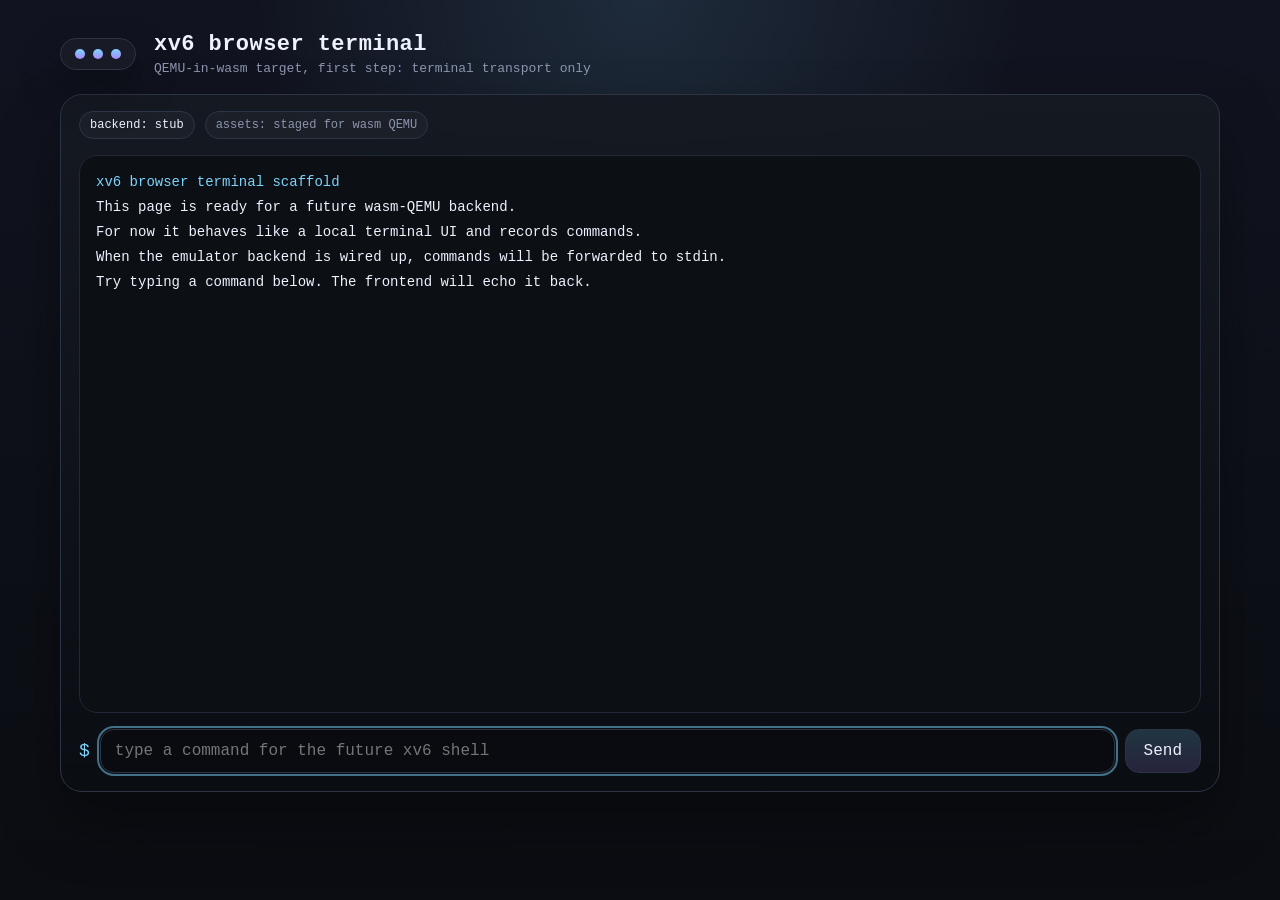
==== web/index.html @ dcb0dc7e "downloaded qemu source and emscripten. probably need some more tooling." ====
<!doctype html>
<html lang="en">
<head>
  <meta charset="utf-8">
  <meta name="viewport" content="width=device-width, initial-scale=1">
  <title>xv6 browser terminal</title>
  <link rel="stylesheet" href="./styles.css">
</head>
<body>
  <main class="shell">
    <header class="chrome">
      <div class="dots" aria-hidden="true">
        <span></span>
        <span></span>
        <span></span>
      </div>
      <div>
        <h1>xv6 browser terminal</h1>
        <p>QEMU-in-wasm target, first step: terminal transport only</p>
      </div>
    </header>

    <section class="panel">
      <div class="status">
        <span class="badge" id="backend-badge">backend: stub</span>
        <span class="badge muted" id="asset-badge">assets: not loaded</span>
      </div>

      <div id="terminal" class="terminal" aria-label="browser terminal output" tabindex="0"></div>

      <form id="command-form" class="command-bar" autocomplete="off">
        <label class="prompt" for="command-input">$</label>
        <input id="command-input" name="command" type="text" spellcheck="false" placeholder="type a command for the future xv6 shell" />
        <button type="submit">Send</button>
      </form>
    </section>
  </main>

  <script type="module" src="./app.js"></script>
</body>
</html>
---- web/styles.css ----
:root {
  color-scheme: dark;
  --bg: #0f1115;
  --panel: #151922;
  --panel-2: #0c0f14;
  --text: #eef2ff;
  --muted: #8c95ad;
  --accent: #7dd3fc;
  --accent-2: #a78bfa;
  --border: #2d3444;
  --shadow: rgba(0, 0, 0, 0.35);
}

* {
  box-sizing: border-box;
}

html,
body {
  height: 100%;
  margin: 0;
}

body {
  font-family: ui-monospace, SFMono-Regular, Menlo, Consolas, "Liberation Mono", monospace;
  background:
    radial-gradient(circle at top, rgba(125, 211, 252, 0.12), transparent 35%),
    linear-gradient(180deg, #111420 0%, #0b0d12 100%);
  color: var(--text);
}

.shell {
  max-width: 1200px;
  margin: 0 auto;
  padding: 32px 20px 28px;
}

.chrome {
  display: flex;
  gap: 18px;
  align-items: center;
  margin-bottom: 18px;
}

.chrome h1 {
  margin: 0;
  font-size: 22px;
  letter-spacing: 0.02em;
}

.chrome p {
  margin: 4px 0 0;
  color: var(--muted);
  font-size: 13px;
}

.dots {
  display: flex;
  gap: 8px;
  padding: 10px 14px;
  border: 1px solid var(--border);
  border-radius: 999px;
  background: rgba(255, 255, 255, 0.03);
  box-shadow: 0 20px 40px var(--shadow);
}

.dots span {
  width: 10px;
  height: 10px;
  border-radius: 999px;
  background: linear-gradient(180deg, var(--accent), var(--accent-2));
}

.panel {
  border: 1px solid var(--border);
  border-radius: 22px;
  background: linear-gradient(180deg, rgba(21, 25, 34, 0.96), rgba(10, 13, 18, 0.96));
  box-shadow: 0 30px 60px var(--shadow);
  overflow: hidden;
}

.status {
  display: flex;
  gap: 10px;
  flex-wrap: wrap;
  padding: 16px 18px 0;
}

.badge {
  display: inline-flex;
  align-items: center;
  border-radius: 999px;
  border: 1px solid var(--border);
  background: rgba(255, 255, 255, 0.03);
  color: var(--text);
  font-size: 12px;
  padding: 6px 10px;
}

.badge.muted {
  color: var(--muted);
}

.terminal {
  min-height: 62vh;
  margin: 16px 18px 0;
  padding: 16px;
  border-radius: 18px;
  border: 1px solid #202738;
  background: var(--panel-2);
  overflow: auto;
  white-space: pre-wrap;
  line-height: 1.5;
  font-size: 14px;
}

.terminal .line {
  margin: 0 0 4px;
}

.terminal .dim {
  color: var(--muted);
}

.terminal .accent {
  color: var(--accent);
}

.command-bar {
  display: grid;
  grid-template-columns: auto 1fr auto;
  gap: 10px;
  padding: 16px 18px 18px;
  align-items: center;
}

.prompt {
  color: var(--accent);
  font-size: 18px;
}

#command-input {
  min-width: 0;
  width: 100%;
  padding: 12px 14px;
  border-radius: 14px;
  border: 1px solid var(--border);
  background: #090b10;
  color: var(--text);
  font: inherit;
}

#command-input:focus {
  outline: 2px solid rgba(125, 211, 252, 0.5);
  outline-offset: 1px;
}

.command-bar button {
  padding: 12px 18px;
  border: 1px solid var(--border);
  border-radius: 14px;
  background: linear-gradient(180deg, rgba(125, 211, 252, 0.2), rgba(167, 139, 250, 0.18));
  color: var(--text);
  font: inherit;
  cursor: pointer;
}

.command-bar button:hover {
  border-color: rgba(125, 211, 252, 0.5);
}

@media (max-width: 720px) {
  .shell {
    padding: 16px 12px 16px;
  }

  .command-bar {
    grid-template-columns: 1fr;
  }

  .prompt {
    display: none;
  }
}
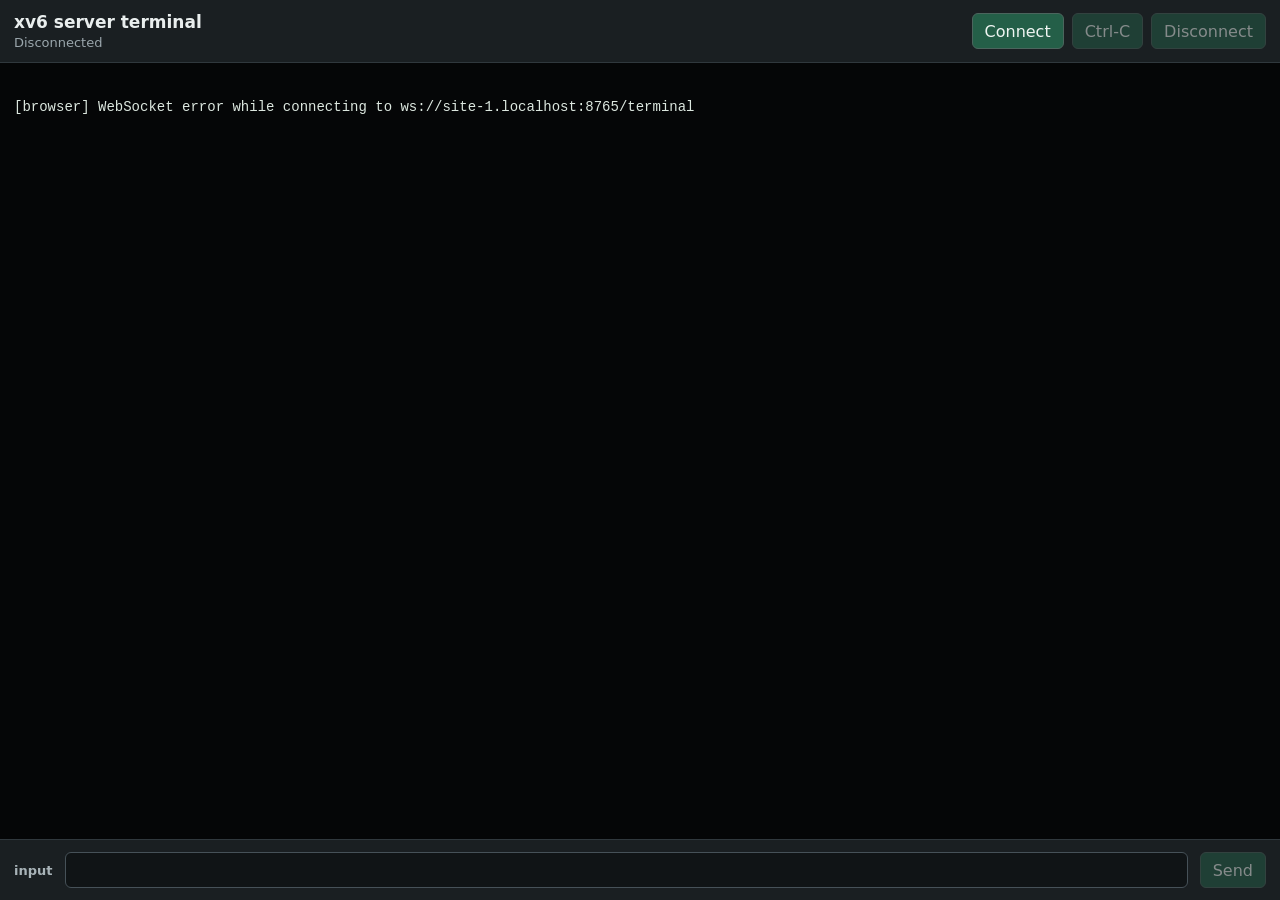
==== commit 615e39b3: "xv6 can run on server and be accessed on client." ====
--- a/web/index.html
+++ b/web/index.html
@@ -3,37 +3,30 @@
 <head>
   <meta charset="utf-8">
   <meta name="viewport" content="width=device-width, initial-scale=1">
-  <title>xv6 browser terminal</title>
+  <title>xv6 server terminal</title>
   <link rel="stylesheet" href="./styles.css">
 </head>
 <body>
-  <main class="shell">
-    <header class="chrome">
-      <div class="dots" aria-hidden="true">
-        <span></span>
-        <span></span>
-        <span></span>
+  <main class="app">
+    <header class="bar">
+      <div>
+        <h1>xv6 server terminal</h1>
+        <p id="status">Disconnected</p>
       </div>
-      <div>
-        <h1>xv6 browser terminal</h1>
-        <p>QEMU-in-wasm target, first step: terminal transport only</p>
+      <div class="actions">
+        <button id="connect" type="button">Connect</button>
+        <button id="interrupt" type="button" disabled>Ctrl-C</button>
+        <button id="disconnect" type="button" disabled>Disconnect</button>
       </div>
     </header>
 
-    <section class="panel">
-      <div class="status">
-        <span class="badge" id="backend-badge">backend: stub</span>
-        <span class="badge muted" id="asset-badge">assets: not loaded</span>
-      </div>
+    <pre id="terminal" class="terminal" tabindex="0" aria-label="xv6 terminal output"></pre>
 
-      <div id="terminal" class="terminal" aria-label="browser terminal output" tabindex="0"></div>
-
-      <form id="command-form" class="command-bar" autocomplete="off">
-        <label class="prompt" for="command-input">$</label>
-        <input id="command-input" name="command" type="text" spellcheck="false" placeholder="type a command for the future xv6 shell" />
-        <button type="submit">Send</button>
-      </form>
-    </section>
+    <form id="input-form" class="input-bar" autocomplete="off">
+      <label for="input">input</label>
+      <input id="input" type="text" spellcheck="false" disabled>
+      <button id="send" type="submit" disabled>Send</button>
+    </form>
   </main>
 
   <script type="module" src="./app.js"></script>
--- a/web/styles.css
+++ b/web/styles.css
@@ -1,184 +1,119 @@
 :root {
   color-scheme: dark;
-  --bg: #0f1115;
-  --panel: #151922;
-  --panel-2: #0c0f14;
-  --text: #eef2ff;
-  --muted: #8c95ad;
-  --accent: #7dd3fc;
-  --accent-2: #a78bfa;
-  --border: #2d3444;
-  --shadow: rgba(0, 0, 0, 0.35);
+  font-family: ui-sans-serif, system-ui, -apple-system, BlinkMacSystemFont, "Segoe UI", sans-serif;
+  background: #0d0f10;
+  color: #e9eeee;
 }
 
 * {
   box-sizing: border-box;
 }
 
-html,
 body {
-  height: 100%;
   margin: 0;
+  min-height: 100vh;
+  background: #0d0f10;
 }
 
-body {
-  font-family: ui-monospace, SFMono-Regular, Menlo, Consolas, "Liberation Mono", monospace;
-  background:
-    radial-gradient(circle at top, rgba(125, 211, 252, 0.12), transparent 35%),
-    linear-gradient(180deg, #111420 0%, #0b0d12 100%);
-  color: var(--text);
+button,
+input {
+  font: inherit;
 }
 
-.shell {
-  max-width: 1200px;
-  margin: 0 auto;
-  padding: 32px 20px 28px;
+.app {
+  min-height: 100vh;
+  display: grid;
+  grid-template-rows: auto 1fr auto;
 }
 
-.chrome {
+.bar,
+.input-bar {
   display: flex;
-  gap: 18px;
   align-items: center;
-  margin-bottom: 18px;
+  gap: 12px;
+  padding: 12px 14px;
+  background: #1a1f22;
+  border-bottom: 1px solid #30383d;
 }
 
-.chrome h1 {
-  margin: 0;
-  font-size: 22px;
-  letter-spacing: 0.02em;
+.bar {
+  justify-content: space-between;
 }
 
-.chrome p {
-  margin: 4px 0 0;
-  color: var(--muted);
+.bar h1 {
+  margin: 0;
+  font-size: 17px;
+  letter-spacing: 0;
+}
+
+.bar p {
+  margin: 3px 0 0;
+  color: #9aa6ac;
   font-size: 13px;
 }
 
-.dots {
+.actions {
   display: flex;
   gap: 8px;
-  padding: 10px 14px;
-  border: 1px solid var(--border);
-  border-radius: 999px;
-  background: rgba(255, 255, 255, 0.03);
-  box-shadow: 0 20px 40px var(--shadow);
 }
 
-.dots span {
-  width: 10px;
-  height: 10px;
-  border-radius: 999px;
-  background: linear-gradient(180deg, var(--accent), var(--accent-2));
+button {
+  min-height: 36px;
+  border: 1px solid #4b655d;
+  border-radius: 6px;
+  padding: 0 12px;
+  color: #eff5f2;
+  background: #245f48;
+  cursor: pointer;
 }
 
-.panel {
-  border: 1px solid var(--border);
-  border-radius: 22px;
-  background: linear-gradient(180deg, rgba(21, 25, 34, 0.96), rgba(10, 13, 18, 0.96));
-  box-shadow: 0 30px 60px var(--shadow);
-  overflow: hidden;
-}
-
-.status {
-  display: flex;
-  gap: 10px;
-  flex-wrap: wrap;
-  padding: 16px 18px 0;
-}
-
-.badge {
-  display: inline-flex;
-  align-items: center;
-  border-radius: 999px;
-  border: 1px solid var(--border);
-  background: rgba(255, 255, 255, 0.03);
-  color: var(--text);
-  font-size: 12px;
-  padding: 6px 10px;
-}
-
-.badge.muted {
-  color: var(--muted);
+button:disabled {
+  cursor: not-allowed;
+  opacity: 0.5;
 }
 
 .terminal {
-  min-height: 62vh;
-  margin: 16px 18px 0;
-  padding: 16px;
-  border-radius: 18px;
-  border: 1px solid #202738;
-  background: var(--panel-2);
+  min-height: 0;
+  margin: 0;
   overflow: auto;
+  padding: 14px;
   white-space: pre-wrap;
-  line-height: 1.5;
-  font-size: 14px;
+  word-break: break-word;
+  background: #050607;
+  color: #dce7df;
+  font: 14px/1.45 ui-monospace, SFMono-Regular, Menlo, Consolas, "Liberation Mono", monospace;
 }
 
-.terminal .line {
-  margin: 0 0 4px;
+.input-bar {
+  border-top: 1px solid #30383d;
+  border-bottom: 0;
 }
 
-.terminal .dim {
-  color: var(--muted);
+.input-bar label {
+  color: #a8b3b8;
+  font-size: 13px;
+  font-weight: 700;
 }
 
-.terminal .accent {
-  color: var(--accent);
+.input-bar input {
+  min-width: 0;
+  flex: 1;
+  min-height: 36px;
+  border: 1px solid #465158;
+  border-radius: 6px;
+  padding: 0 10px;
+  background: #101416;
+  color: #eff5f2;
 }
 
-.command-bar {
-  display: grid;
-  grid-template-columns: auto 1fr auto;
-  gap: 10px;
-  padding: 16px 18px 18px;
-  align-items: center;
-}
-
-.prompt {
-  color: var(--accent);
-  font-size: 18px;
-}
-
-#command-input {
-  min-width: 0;
-  width: 100%;
-  padding: 12px 14px;
-  border-radius: 14px;
-  border: 1px solid var(--border);
-  background: #090b10;
-  color: var(--text);
-  font: inherit;
-}
-
-#command-input:focus {
-  outline: 2px solid rgba(125, 211, 252, 0.5);
-  outline-offset: 1px;
-}
-
-.command-bar button {
-  padding: 12px 18px;
-  border: 1px solid var(--border);
-  border-radius: 14px;
-  background: linear-gradient(180deg, rgba(125, 211, 252, 0.2), rgba(167, 139, 250, 0.18));
-  color: var(--text);
-  font: inherit;
-  cursor: pointer;
-}
-
-.command-bar button:hover {
-  border-color: rgba(125, 211, 252, 0.5);
-}
-
-@media (max-width: 720px) {
-  .shell {
-    padding: 16px 12px 16px;
+@media (max-width: 680px) {
+  .bar {
+    align-items: stretch;
+    flex-direction: column;
   }
 
-  .command-bar {
-    grid-template-columns: 1fr;
-  }
-
-  .prompt {
-    display: none;
+  .actions {
+    display: grid;
+    grid-template-columns: 1fr 1fr 1fr;
   }
 }
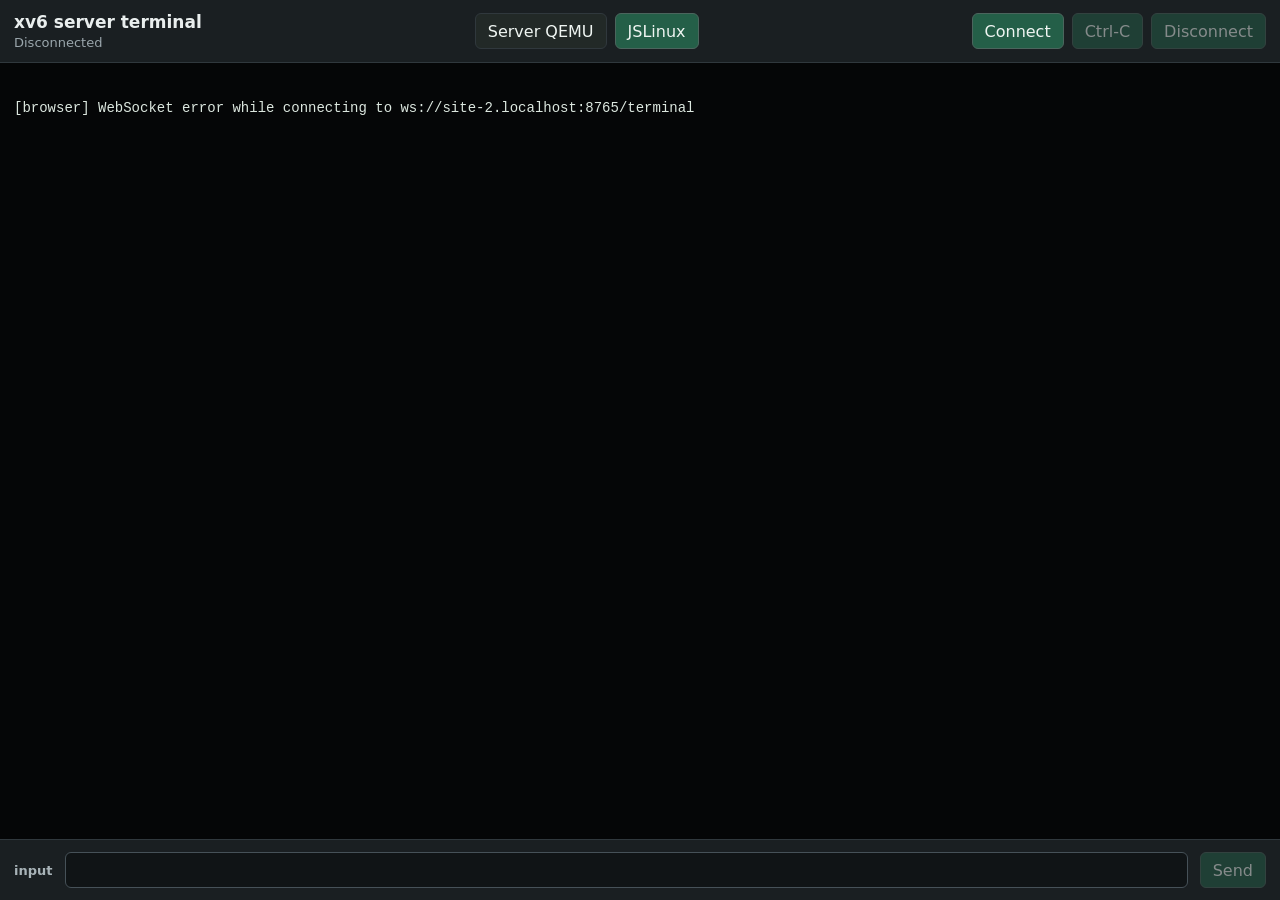
==== commit ddf5d157: "QEMU xv6 on server works" ====
--- a/web/index.html
+++ b/web/index.html
@@ -13,6 +13,10 @@
         <h1>xv6 server terminal</h1>
         <p id="status">Disconnected</p>
       </div>
+      <nav class="mode-links" aria-label="browser modes">
+        <a href="./" aria-current="page">Server QEMU</a>
+        <a href="./jslinux.html">JSLinux</a>
+      </nav>
       <div class="actions">
         <button id="connect" type="button">Connect</button>
         <button id="interrupt" type="button" disabled>Ctrl-C</button>
--- a/web/styles.css
+++ b/web/styles.css
@@ -1,18 +1,28 @@
 :root {
   color-scheme: dark;
-  font-family: ui-sans-serif, system-ui, -apple-system, BlinkMacSystemFont, "Segoe UI", sans-serif;
-  background: #0d0f10;
-  color: #e9eeee;
+  --bg: #0d0f10;
+  --surface: #1a1f22;
+  --surface-2: #050607;
+  --text: #e9eeee;
+  --muted: #9aa6ac;
+  --accent: #5fd08c;
+  --border: #30383d;
 }
 
 * {
   box-sizing: border-box;
 }
 
+html,
 body {
+  height: 100%;
   margin: 0;
-  min-height: 100vh;
-  background: #0d0f10;
+}
+
+body {
+  background: var(--bg);
+  color: var(--text);
+  font-family: ui-sans-serif, system-ui, -apple-system, BlinkMacSystemFont, "Segoe UI", sans-serif;
 }
 
 button,
@@ -20,51 +30,82 @@
   font: inherit;
 }
 
-.app {
+a {
+  color: inherit;
+}
+
+.app,
+.shell {
   min-height: 100vh;
   display: grid;
   grid-template-rows: auto 1fr auto;
 }
 
+.shell {
+  grid-template-rows: auto 1fr;
+}
+
 .bar,
+.chrome,
 .input-bar {
   display: flex;
   align-items: center;
   gap: 12px;
   padding: 12px 14px;
-  background: #1a1f22;
-  border-bottom: 1px solid #30383d;
-}
-
-.bar {
+  background: var(--surface);
+  border-bottom: 1px solid var(--border);
+}
+
+.bar,
+.chrome {
   justify-content: space-between;
 }
 
-.bar h1 {
+.bar h1,
+.chrome h1 {
   margin: 0;
   font-size: 17px;
+  line-height: 1.2;
   letter-spacing: 0;
 }
 
-.bar p {
+.bar p,
+.chrome p {
   margin: 3px 0 0;
-  color: #9aa6ac;
+  color: var(--muted);
   font-size: 13px;
 }
 
-.actions {
+.actions,
+.mode-links {
   display: flex;
   gap: 8px;
 }
 
-button {
+.mode-links {
+  flex: none;
+}
+
+.mode-links a,
+button,
+.handoff-actions a {
   min-height: 36px;
+  display: inline-flex;
+  align-items: center;
+  justify-content: center;
   border: 1px solid #4b655d;
   border-radius: 6px;
   padding: 0 12px;
   color: #eff5f2;
   background: #245f48;
+  text-decoration: none;
   cursor: pointer;
+}
+
+.mode-links a[aria-current="page"],
+.handoff-actions a.secondary {
+  border-color: var(--border);
+  background: #222927;
 }
 
 button:disabled {
@@ -79,13 +120,13 @@
   padding: 14px;
   white-space: pre-wrap;
   word-break: break-word;
-  background: #050607;
+  background: var(--surface-2);
   color: #dce7df;
   font: 14px/1.45 ui-monospace, SFMono-Regular, Menlo, Consolas, "Liberation Mono", monospace;
 }
 
 .input-bar {
-  border-top: 1px solid #30383d;
+  border-top: 1px solid var(--border);
   border-bottom: 0;
 }
 
@@ -106,14 +147,69 @@
   color: #eff5f2;
 }
 
-@media (max-width: 680px) {
-  .bar {
+.handoff {
+  max-width: 920px;
+  width: 100%;
+  margin: 0 auto;
+  padding: 18px 14px;
+}
+
+.handoff p {
+  color: var(--muted);
+  line-height: 1.5;
+}
+
+.handoff code {
+  color: var(--text);
+  font-family: ui-monospace, SFMono-Regular, Menlo, Consolas, "Liberation Mono", monospace;
+}
+
+.handoff-actions {
+  display: flex;
+  flex-wrap: wrap;
+  gap: 10px;
+  margin: 18px 0;
+}
+
+.asset-list {
+  margin: 16px 0 0;
+  padding: 0;
+  list-style: none;
+  border-top: 1px solid var(--border);
+}
+
+.asset-list li {
+  display: grid;
+  grid-template-columns: 120px 1fr;
+  gap: 12px;
+  padding: 10px 0;
+  border-bottom: 1px solid var(--border);
+}
+
+.asset-list span {
+  color: var(--muted);
+}
+
+@media (max-width: 720px) {
+  .bar,
+  .chrome {
     align-items: stretch;
     flex-direction: column;
   }
 
-  .actions {
+  .actions,
+  .mode-links {
     display: grid;
-    grid-template-columns: 1fr 1fr 1fr;
-  }
-}
+    grid-template-columns: 1fr;
+  }
+
+  .input-bar {
+    display: grid;
+    grid-template-columns: 1fr;
+  }
+
+  .asset-list li {
+    grid-template-columns: 1fr;
+    gap: 4px;
+  }
+}
